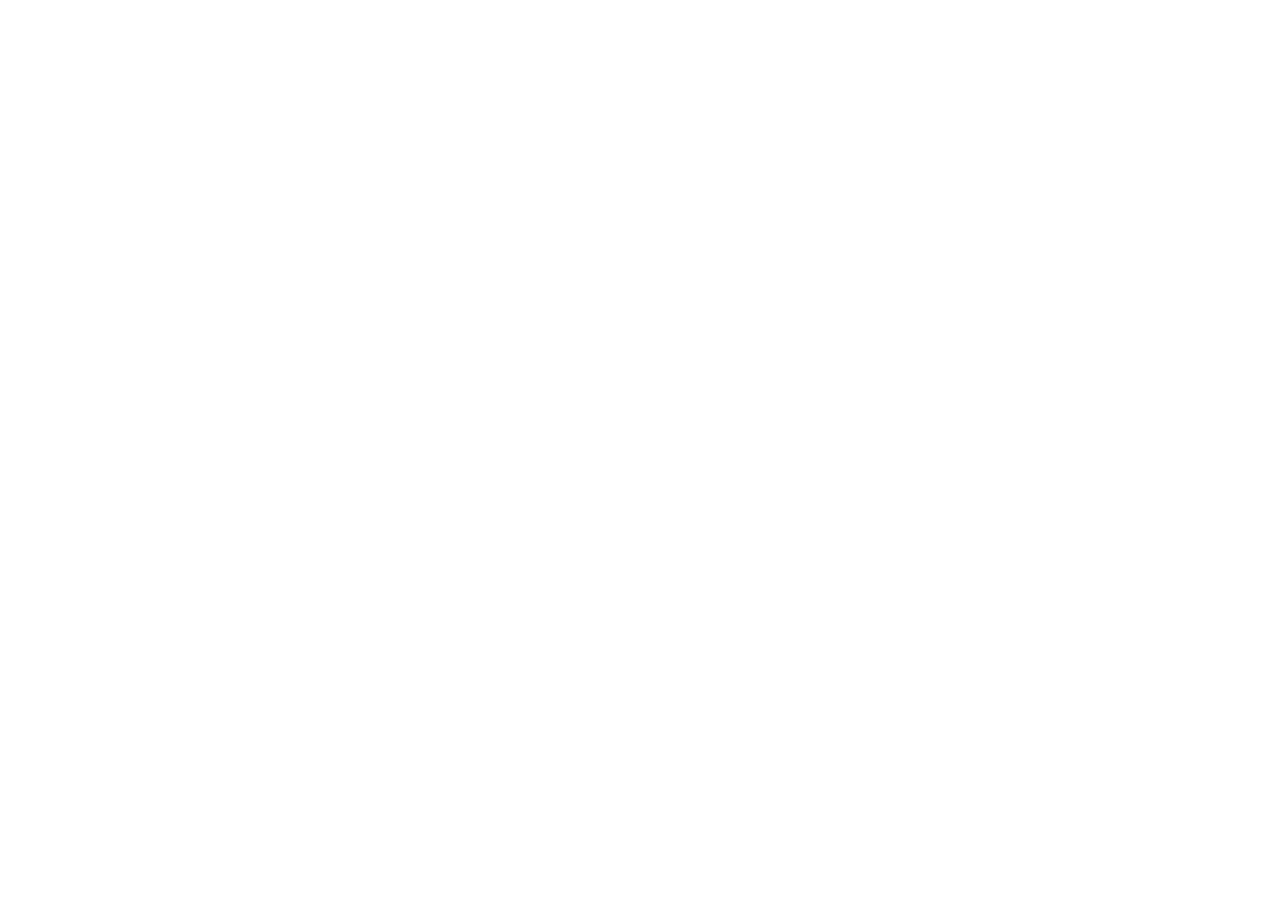
==== index.html @ b95665fb "Add files via upload" ====
<!doctype html>
<html lang="tr">
<head>
  <meta charset="utf-8">
  <meta name="viewport" content="width=device-width, initial-scale=1">
  <meta name="description" content="Academic portfolio website template">
  <link rel="stylesheet" href="assets/css/styles.css">
  <title>Portfolio</title>
</head>
<body data-page="home">
  <div id="app"></div>
  <script src="assets/js/site.js" defer></script>
</body>
</html>
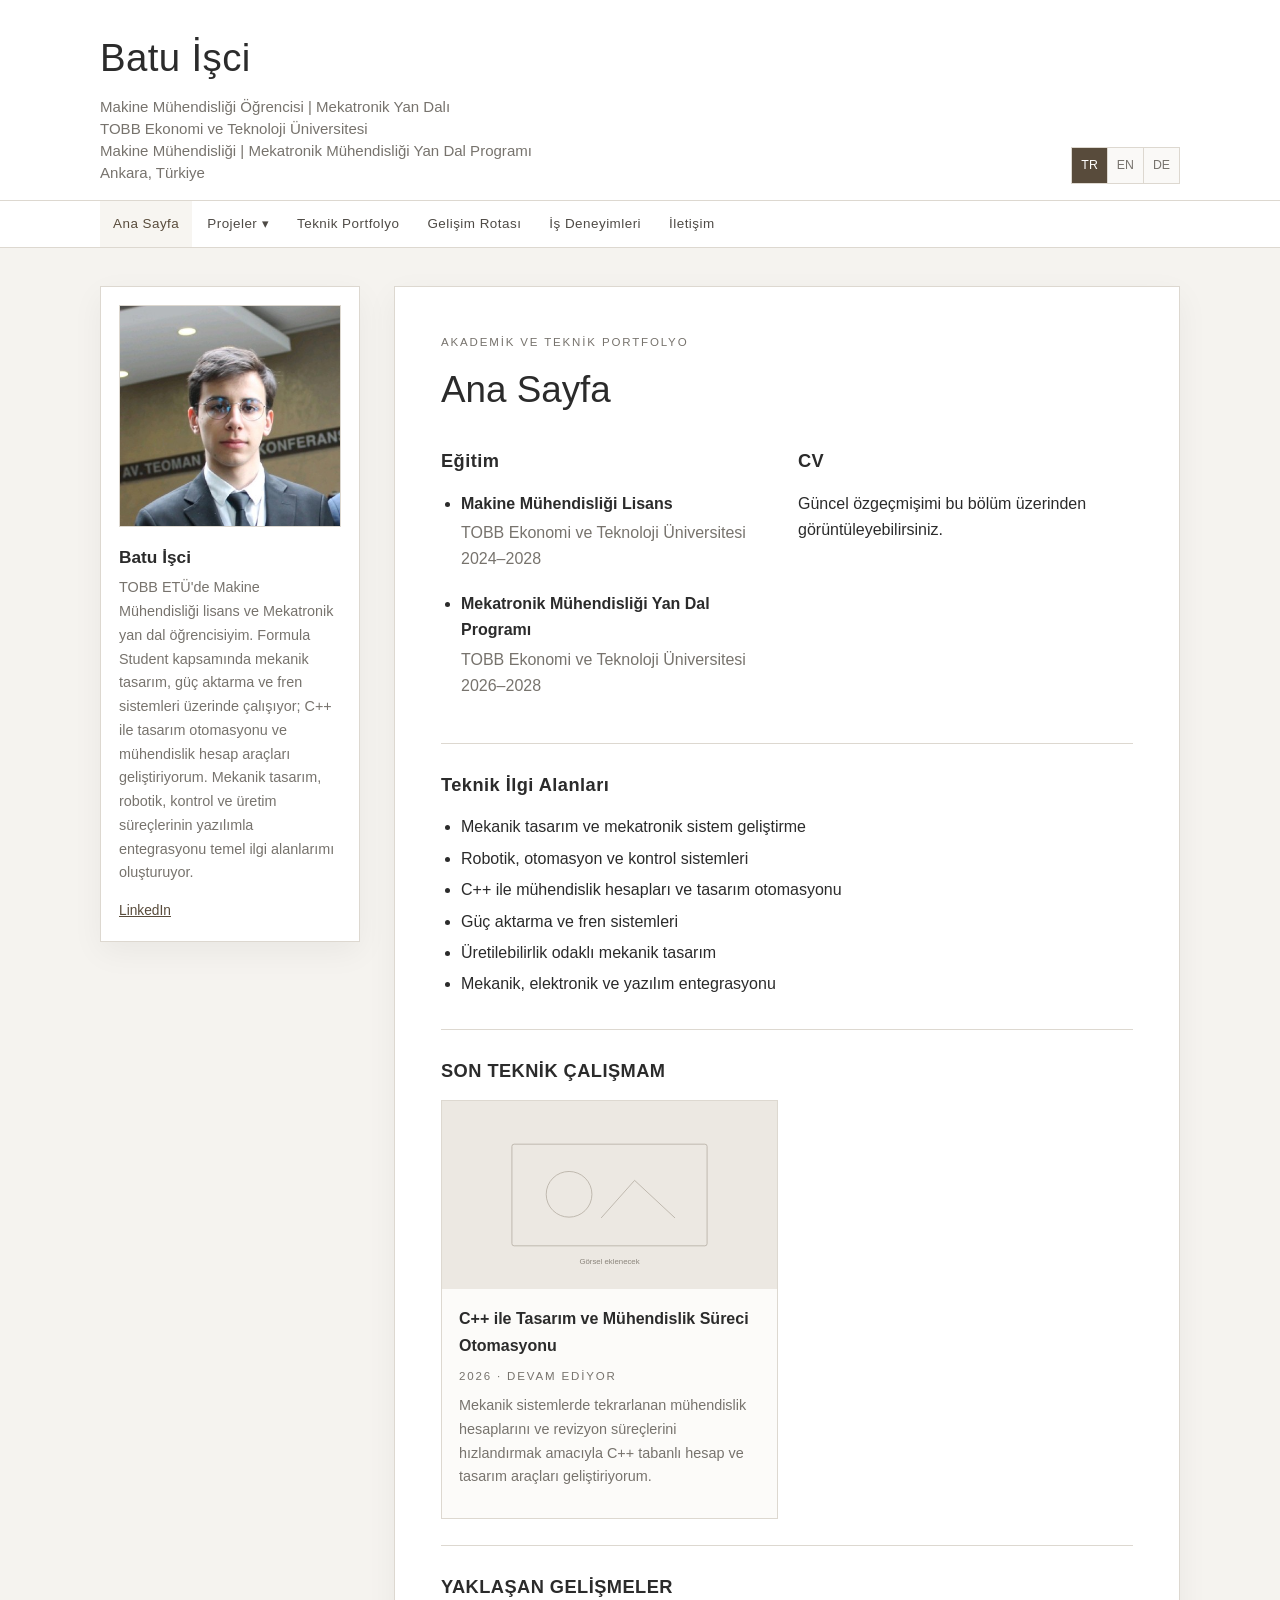
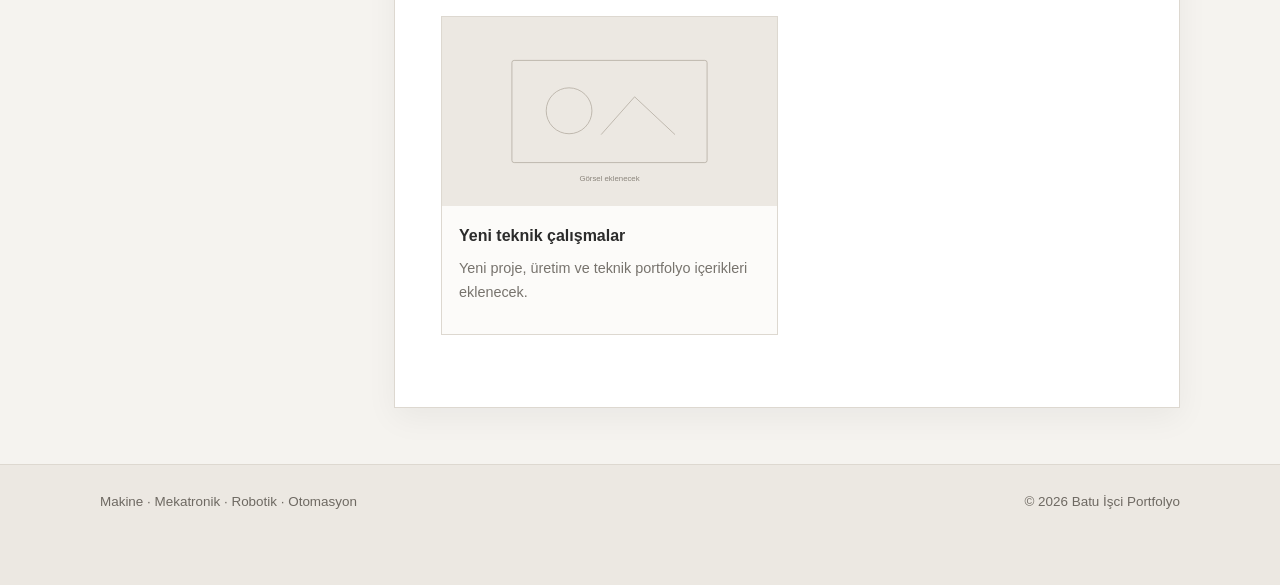
==== commit 05965f41: "Add files via upload" ====
--- a/index.html
+++ b/index.html
@@ -3,9 +3,9 @@
 <head>
   <meta charset="utf-8">
   <meta name="viewport" content="width=device-width, initial-scale=1">
-  <meta name="description" content="Academic portfolio website template">
+  <meta name="description" content="Batu İşci - Mühendislik Portfolyosu">
   <link rel="stylesheet" href="assets/css/styles.css">
-  <title>Portfolio</title>
+  <title>Batu İşci | Portfolyo</title>
 </head>
 <body data-page="home">
   <div id="app"></div>
--- a/assets/css/styles.css
+++ b/assets/css/styles.css
@@ -0,0 +1,679 @@
+:root {
+  --bg: #f5f3ef;
+  --paper: #ffffff;
+  --ink: #2b2b2b;
+  --muted: #77736d;
+  --line: #ddd8d0;
+  --accent: #7a6a53;
+  --accent-dark: #584b3b;
+  --max: 1080px;
+  --shadow: 0 10px 30px rgba(0,0,0,.05);
+}
+
+* { box-sizing: border-box; }
+
+html { scroll-behavior: smooth; }
+
+body {
+  margin: 0;
+  color: var(--ink);
+  background: var(--bg);
+  font-family: Arial, Helvetica, sans-serif;
+  line-height: 1.65;
+}
+
+a { color: inherit; }
+
+img {
+  max-width: 100%;
+  display: block;
+}
+
+button,
+input,
+textarea,
+select {
+  font: inherit;
+}
+
+.site-header {
+  background: var(--paper);
+  border-bottom: 1px solid var(--line);
+}
+
+.header-inner {
+  width: min(var(--max), calc(100% - 36px));
+  margin: 0 auto;
+  padding: 26px 0 16px;
+  display: grid;
+  grid-template-columns: minmax(270px, 1fr) auto;
+  gap: 28px;
+  align-items: end;
+}
+
+.identity h1 {
+  margin: 0 0 7px;
+  font-size: clamp(1.65rem, 3vw, 2.45rem);
+  font-weight: 500;
+  letter-spacing: .01em;
+}
+
+.identity-meta {
+  color: var(--muted);
+  font-size: .94rem;
+  line-height: 1.45;
+}
+
+.top-tools {
+  display: flex;
+  align-items: center;
+  justify-content: flex-end;
+  gap: 12px;
+  flex-wrap: wrap;
+}
+
+.lang-switch {
+  display: inline-flex;
+  border: 1px solid var(--line);
+  background: #faf9f7;
+}
+
+.lang-switch a {
+  text-decoration: none;
+  padding: 7px 9px;
+  font-size: .77rem;
+  color: var(--muted);
+  border-right: 1px solid var(--line);
+}
+
+.lang-switch a:last-child { border-right: 0; }
+
+.lang-switch a.active {
+  color: #fff;
+  background: var(--accent-dark);
+}
+
+.main-nav-wrap {
+  border-top: 1px solid var(--line);
+}
+
+.main-nav {
+  width: min(var(--max), calc(100% - 36px));
+  margin: 0 auto;
+  display: flex;
+  align-items: center;
+  gap: 2px;
+  overflow: visible;
+}
+
+.nav-link,
+.nav-button {
+  border: 0;
+  background: transparent;
+  text-decoration: none;
+  color: #4e4a45;
+  padding: 12px 13px;
+  font-size: .84rem;
+  letter-spacing: .035em;
+  cursor: pointer;
+  white-space: nowrap;
+}
+
+.nav-link:hover,
+.nav-button:hover,
+.nav-link.active,
+.nav-button.active {
+  color: var(--accent-dark);
+  background: #f7f5f1;
+}
+
+.nav-item {
+  position: relative;
+}
+
+.submenu {
+  display: none;
+  position: absolute;
+  top: calc(100% - 1px);
+  left: 0;
+  min-width: 260px;
+  padding: 7px;
+  background: var(--paper);
+  border: 1px solid var(--line);
+  box-shadow: var(--shadow);
+  z-index: 20;
+}
+
+.nav-item:hover .submenu,
+.nav-item:focus-within .submenu {
+  display: grid;
+}
+
+.submenu a {
+  text-decoration: none;
+  padding: 9px 10px;
+  color: #55514b;
+  font-size: .82rem;
+}
+
+.submenu a:hover {
+  background: #f5f2ed;
+}
+
+.menu-toggle {
+  display: none;
+}
+
+.page-wrap {
+  width: min(var(--max), calc(100% - 36px));
+  margin: 38px auto 56px;
+}
+
+.page-grid {
+  display: grid;
+  grid-template-columns: 260px minmax(0, 1fr);
+  gap: 34px;
+  align-items: start;
+}
+
+.profile-card,
+.content-card,
+.section-card {
+  background: var(--paper);
+  border: 1px solid var(--line);
+  box-shadow: var(--shadow);
+}
+
+.profile-card {
+  padding: 18px;
+  position: sticky;
+  top: 20px;
+}
+
+.profile-photo {
+  aspect-ratio: 1;
+  width: 100%;
+  object-fit: cover;
+  background: #eeeae4;
+  border: 1px solid var(--line);
+}
+
+.profile-card h2 {
+  margin: 16px 0 5px;
+  font-size: 1.08rem;
+  font-weight: 600;
+}
+
+.profile-card p {
+  margin: 0;
+  color: var(--muted);
+  font-size: .9rem;
+}
+
+.profile-card .mini-links {
+  display: grid;
+  gap: 7px;
+  margin-top: 15px;
+}
+
+.profile-card .mini-links a {
+  color: var(--accent-dark);
+  font-size: .86rem;
+  word-break: break-word;
+}
+
+.content-card {
+  padding: clamp(22px, 4vw, 46px);
+  min-height: 540px;
+}
+
+.eyebrow {
+  text-transform: uppercase;
+  letter-spacing: .16em;
+  color: var(--muted);
+  font-size: .72rem;
+  margin-bottom: 8px;
+}
+
+.page-title {
+  margin: 0 0 26px;
+  font-size: clamp(1.55rem, 3vw, 2.3rem);
+  font-weight: 500;
+}
+
+.section {
+  padding: 26px 0;
+  border-top: 1px solid var(--line);
+}
+
+.section:first-of-type {
+  border-top: 0;
+  padding-top: 0;
+}
+
+.section h2 {
+  margin: 0 0 14px;
+  font-size: 1.14rem;
+  letter-spacing: .025em;
+  font-weight: 600;
+}
+
+.section p {
+  margin: 0 0 12px;
+}
+
+.section-actions {
+  padding-bottom: 0;
+}
+
+.placeholder {
+  color: #9b968f;
+  font-style: italic;
+}
+
+.two-col {
+  display: grid;
+  grid-template-columns: 1fr 1fr;
+  gap: 22px;
+}
+
+.three-col {
+  display: grid;
+  grid-template-columns: repeat(3, 1fr);
+  gap: 18px;
+}
+
+.clean-list {
+  margin: 0;
+  padding-left: 20px;
+}
+
+.clean-list li {
+  margin: 5px 0;
+}
+
+.card-grid {
+  display: grid;
+  grid-template-columns: repeat(2, minmax(0, 1fr));
+  gap: 18px;
+}
+
+.item-card {
+  border: 1px solid var(--line);
+  background: #fcfbf9;
+  overflow: hidden;
+}
+
+.item-card img {
+  width: 100%;
+  aspect-ratio: 16 / 9;
+  object-fit: cover;
+  background: #ece8e2;
+}
+
+.item-card-body {
+  padding: 17px;
+}
+
+.item-card h3 {
+  margin: 0 0 8px;
+  font-size: 1rem;
+}
+
+.item-card p {
+  color: var(--muted);
+  font-size: .9rem;
+}
+
+.item-card a {
+  color: var(--accent-dark);
+  font-size: .87rem;
+}
+
+.publication-group {
+  margin-bottom: 30px;
+}
+
+.publication-list {
+  padding-left: 22px;
+}
+
+.publication-list li {
+  margin: 0 0 12px;
+  padding-left: 5px;
+}
+
+.publication-list a {
+  color: var(--accent-dark);
+}
+
+.course-list {
+  display: grid;
+  gap: 14px;
+}
+
+.course-row {
+  padding: 17px 18px;
+  border: 1px solid var(--line);
+  background: #fcfbf9;
+  display: flex;
+  justify-content: space-between;
+  gap: 16px;
+  align-items: center;
+}
+
+.course-row-link {
+  text-decoration: none;
+  transition: transform .15s ease, box-shadow .15s ease;
+}
+
+.course-row-link:hover {
+  transform: translateY(-2px);
+  box-shadow: var(--shadow);
+}
+
+.course-row h3 {
+  margin: 0;
+  font-size: 1rem;
+}
+
+.detail-arrow {
+  color: var(--accent-dark);
+  font-size: .87rem;
+  white-space: nowrap;
+}
+
+.portfolio-grid {
+  display: grid;
+  grid-template-columns: repeat(2, minmax(0, 1fr));
+  gap: 18px;
+}
+
+.portfolio-card {
+  display: block;
+  color: inherit;
+  text-decoration: none;
+  border: 1px solid var(--line);
+  background: #fcfbf9;
+  overflow: hidden;
+  transition: transform .15s ease, box-shadow .15s ease;
+}
+
+.portfolio-card:hover {
+  transform: translateY(-3px);
+  box-shadow: var(--shadow);
+}
+
+.portfolio-card img {
+  width: 100%;
+  aspect-ratio: 4 / 3;
+  object-fit: cover;
+  background: #ece8e2;
+  border-bottom: 1px solid var(--line);
+}
+
+.portfolio-card-body {
+  padding: 17px;
+}
+
+.portfolio-card-body h2 {
+  margin: 5px 0 8px;
+  font-size: 1rem;
+}
+
+.portfolio-card-body p {
+  color: var(--muted);
+  font-size: .9rem;
+}
+
+.portfolio-detail-link {
+  color: var(--accent-dark);
+  font-size: .87rem;
+}
+
+.portfolio-meta {
+  margin: -17px 0 24px;
+  color: var(--muted);
+  font-size: .88rem;
+}
+
+.portfolio-image-section {
+  text-align: center;
+}
+
+.portfolio-detail-image {
+  width: 100%;
+  max-height: 720px;
+  object-fit: contain;
+  background: #f5f3ef;
+  border: 1px solid var(--line);
+}
+
+.portfolio-intro {
+  font-size: 1.02rem;
+}
+
+.back-link {
+  color: var(--accent-dark);
+  font-weight: 600;
+  text-decoration: none;
+}
+
+.back-link:hover {
+  text-decoration: underline;
+}
+
+.contact-grid {
+  display: grid;
+  grid-template-columns: .9fr 1.1fr;
+  gap: 26px;
+}
+
+.contact-form {
+  display: grid;
+  gap: 12px;
+}
+
+.field {
+  display: grid;
+  gap: 5px;
+}
+
+.field label {
+  font-size: .82rem;
+  color: var(--muted);
+}
+
+.field input,
+.field textarea {
+  width: 100%;
+  border: 1px solid var(--line);
+  background: #fff;
+  padding: 11px 12px;
+  outline: none;
+}
+
+.field input:focus,
+.field textarea:focus {
+  border-color: #aca397;
+}
+
+.field textarea {
+  min-height: 145px;
+  resize: vertical;
+}
+
+.btn {
+  display: inline-block;
+  width: fit-content;
+  border: 1px solid var(--accent-dark);
+  background: var(--accent-dark);
+  color: #fff;
+  padding: 10px 17px;
+  text-decoration: none;
+  cursor: pointer;
+}
+
+.btn.secondary {
+  color: var(--accent-dark);
+  background: transparent;
+}
+
+.form-note {
+  color: var(--muted);
+  font-size: .82rem;
+}
+
+.calendar-frame {
+  width: 100%;
+  min-height: 620px;
+  border: 1px solid var(--line);
+  background: #faf9f7;
+}
+
+.error-card code {
+  background: #f2eee8;
+  padding: 2px 5px;
+}
+
+.site-footer {
+  border-top: 1px solid var(--line);
+  background: #ece8e2;
+}
+
+.footer-inner {
+  width: min(var(--max), calc(100% - 36px));
+  margin: 0 auto;
+  min-height: 120px;
+  padding: 26px 0;
+  display: flex;
+  justify-content: space-between;
+  gap: 24px;
+  color: #6e6962;
+  font-size: .84rem;
+}
+
+@media (max-width: 900px) {
+  .header-inner {
+    grid-template-columns: 1fr;
+    align-items: start;
+  }
+
+  .top-tools {
+    justify-content: flex-start;
+  }
+
+  .menu-toggle {
+    display: block;
+    margin-left: auto;
+  }
+
+  .main-nav {
+    flex-wrap: wrap;
+    padding: 7px 0;
+  }
+
+  .main-nav.collapsed > :not(.menu-toggle) {
+    display: none;
+  }
+
+  .nav-item {
+    width: 100%;
+  }
+
+  .nav-link,
+  .nav-button {
+    display: block;
+    width: 100%;
+    text-align: left;
+  }
+
+  .submenu {
+    position: static;
+    display: none;
+    border-left: 3px solid var(--line);
+    box-shadow: none;
+  }
+
+  .nav-item.open .submenu {
+    display: grid;
+  }
+
+  .page-grid {
+    grid-template-columns: 1fr;
+  }
+
+  .profile-card {
+    position: static;
+    display: grid;
+    grid-template-columns: 170px 1fr;
+    gap: 20px;
+  }
+
+  .profile-card .profile-photo {
+    grid-row: 1 / span 3;
+  }
+
+  .card-grid,
+  .portfolio-grid,
+  .contact-grid {
+    grid-template-columns: 1fr;
+  }
+}
+
+@media (max-width: 600px) {
+  .header-inner,
+  .main-nav,
+  .page-wrap,
+  .footer-inner {
+    width: min(100% - 24px, var(--max));
+  }
+
+  .page-wrap {
+    margin-top: 20px;
+  }
+
+  .content-card {
+    padding: 22px 17px;
+  }
+
+  .profile-card {
+    grid-template-columns: 1fr;
+  }
+
+  .profile-card .profile-photo {
+    grid-row: auto;
+    max-width: 210px;
+  }
+
+  .two-col,
+  .three-col,
+  .card-grid,
+  .portfolio-grid {
+    grid-template-columns: 1fr;
+  }
+
+  .course-row,
+  .footer-inner {
+    flex-direction: column;
+    align-items: flex-start;
+  }
+}
+.education-item {
+  margin-bottom: 18px !important;
+}
+
+.education-degree,
+.education-school,
+.education-year {
+  display: block;
+}
+
+.education-degree {
+  margin-bottom: 3px;
+}
+
+.education-school,
+.education-year {
+  color: var(--muted);
+}
